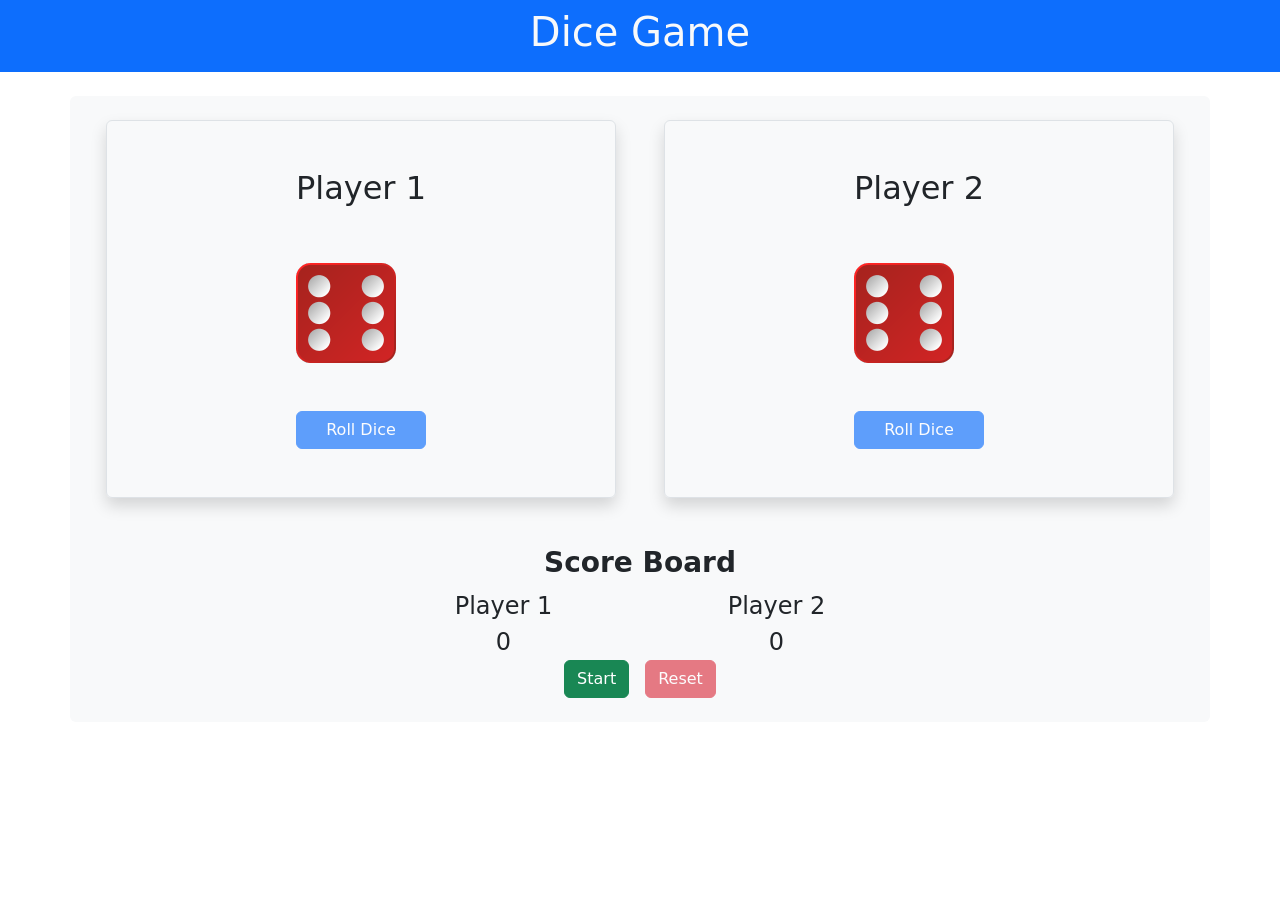
==== DiceGame/index.html @ 4d76be3b "dice game" ====
<!DOCTYPE html>
<html lang="en">
  <head>
    <meta charset="UTF-8" />
    <meta name="viewport" content="width=device-width, initial-scale=1.0" />
    <title>Document</title>
    <link
      href="https://cdn.jsdelivr.net/npm/bootstrap@5.3.5/dist/css/bootstrap.min.css"
      rel="stylesheet"
      integrity="sha384-SgOJa3DmI69IUzQ2PVdRZhwQ+dy64/BUtbMJw1MZ8t5HZApcHrRKUc4W0kG879m7"
      crossorigin="anonymous"
    />
  </head>
  <body>
    <header class="bg-primary text-center p-2">
      <h1 class="text-light">Dice Game</h1>
    </header>

    <main class="container bg-light rounded mt-4 p-4">
      <section class="container d-flex justify-content-around gap-5">
        <div
          class="container border rounded shadow d-grid p-5 gap-5 justify-content-center"
        >
          <h2 id="player1NameHeading">Player 1</h2>
          <img
            src="./images/6.png"
            alt="Dice1"
            width="100px"
            height="100px"
            id="player1Dice"
          />
          <button
            class="btn btn-primary"
            id="rollDice1"
            onclick="rollDice1()"
            disabled
          >
            Roll Dice
          </button>
        </div>
        <div
          class="container border rounded shadow d-grid p-5 gap-5 justify-content-center"
        >
          <h2 id="player2NameHeading">Player 2</h2>
          <img
            src="./images/6.png"
            alt="Dice2"
            width="100px"
            height="100px"
            id="player2Dice"
          />
          <button
            class="btn btn-primary"
            id="rollDice2"
            onclick="rollDice2()"
            disabled
          >
            Roll Dice
          </button>
        </div>
      </section>
      <section class="container mt-5">
        <h3 class="text-center fw-bold">Score Board</h3>
        <div class="row text-center fs-4">
          <div class="col-3"></div>
          <div class="col-3"><span id="player1NameScore">Player 1</span></div>
          <div class="col-3"><span id="player2NameScore">Player 2</span></div>
          <div class="col-3"></div>
        </div>
        <div class="row text-center fs-4">
          <div class="col-3"></div>
          <div class="col-3"><span id="player1Score">0</span></div>
          <div class="col-3"><span id="player2Score">0</span></div>
          <div class="col-3"></div>
        </div>
        <div class="container w-25 mx-auto d-flex gap-3 justify-content-center">
          <button
            class="btn btn-success"
            data-bs-toggle="modal"
            data-bs-target="#playerName"
            id="start"
          >
            Start
          </button>
          <button
            class="btn btn-danger"
            onclick="resetGame()"
            disabled
            id="reset"
          >
            Reset
          </button>
        </div>
      </section>

      <section>
        <div
          class="modal fade"
          id="playerName"
          tabindex="-1"
          aria-labelledby="exampleModalLabel"
          aria-hidden="true"
        >
          <div class="modal-dialog">
            <div class="modal-content">
              <div class="modal-header">
                <h1 class="modal-title fs-5" id="exampleModalLabel">
                  Add Player Name to Start the Game
                </h1>
                <button
                  type="button"
                  class="btn-close"
                  data-bs-dismiss="modal"
                  aria-label="Close"
                ></button>
              </div>
              <div class="modal-body d-grid gap-3">
                <div class="d-flex gap-2 align-items-center">
                  <label for="player1" class="w-25">Player 1</label>
                  <input
                    type="text"
                    name="player1"
                    id="player1"
                    class="form-control"
                  />
                </div>
                <div class="d-flex gap-2 align-items-center">
                  <label for="player2" class="w-25">Player 2</label>
                  <input
                    type="text"
                    name="player2"
                    id="player2"
                    class="form-control"
                  />
                </div>
              </div>
              <div class="modal-footer">
                <button
                  type="button"
                  class="btn btn-secondary"
                  data-bs-dismiss="modal"
                >
                  Close
                </button>
                <button
                  type="button"
                  class="btn btn-primary"
                  data-bs-dismiss="modal"
                  onclick="startGame()"
                >
                  Start Game
                </button>
              </div>
            </div>
          </div>
        </div>
      </section>
    </main>

    <script
      src="https://cdn.jsdelivr.net/npm/bootstrap@5.3.5/dist/js/bootstrap.bundle.min.js"
      integrity="sha384-k6d4wzSIapyDyv1kpU366/PK5hCdSbCRGRCMv+eplOQJWyd1fbcAu9OCUj5zNLiq"
      crossorigin="anonymous"
    ></script>
    <script src="script.js"></script>
  </body>
</html>
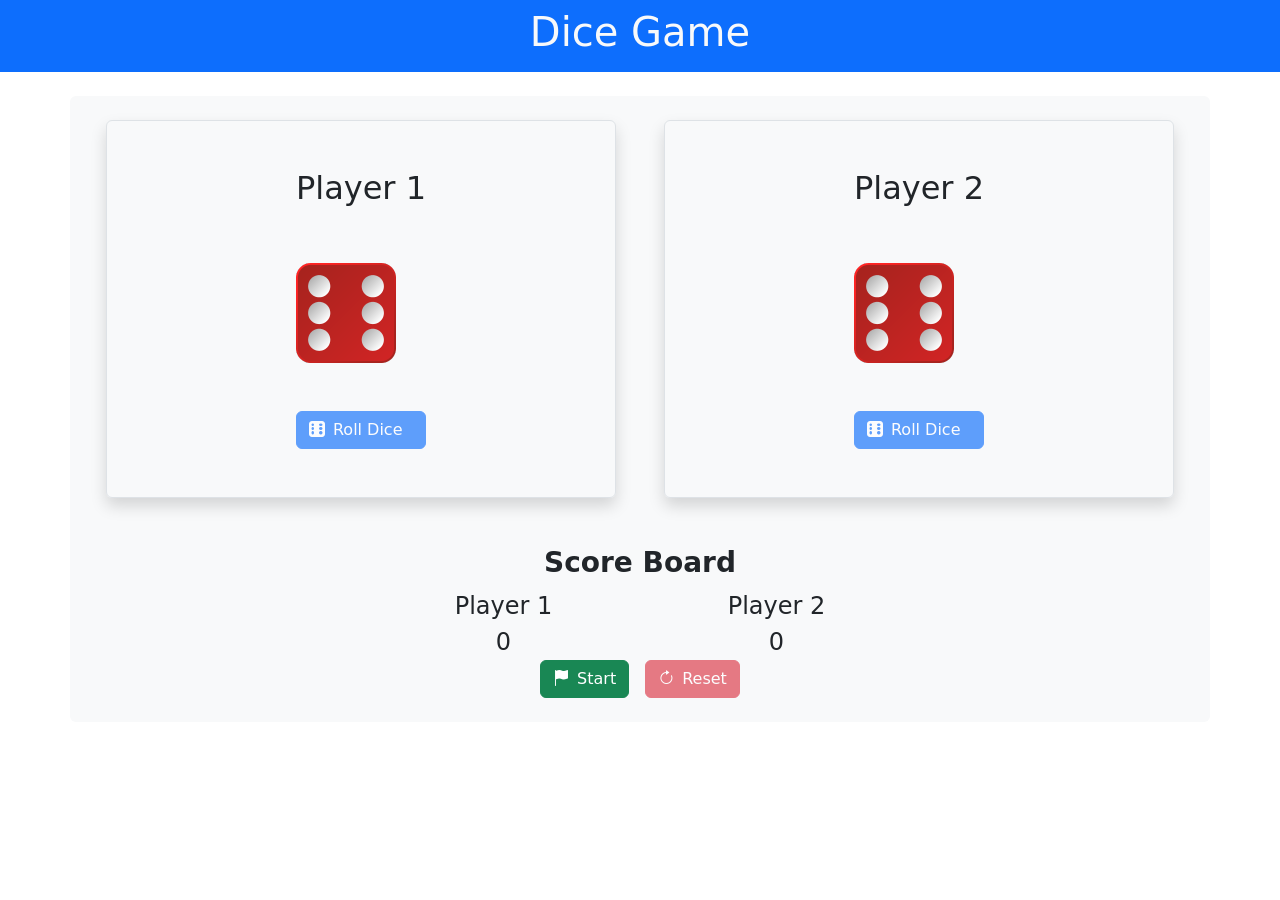
==== commit 82eb9c8a: "events" ====
--- a/DiceGame/index.html
+++ b/DiceGame/index.html
@@ -9,6 +9,10 @@
       rel="stylesheet"
       integrity="sha384-SgOJa3DmI69IUzQ2PVdRZhwQ+dy64/BUtbMJw1MZ8t5HZApcHrRKUc4W0kG879m7"
       crossorigin="anonymous"
+    />
+    <link
+      rel="stylesheet"
+      href="https://cdn.jsdelivr.net/npm/bootstrap-icons@1.12.1/font/bootstrap-icons.min.css"
     />
   </head>
   <body>
@@ -30,12 +34,13 @@
             id="player1Dice"
           />
           <button
-            class="btn btn-primary"
+            class="btn btn-primary d-flex gap-2"
             id="rollDice1"
             onclick="rollDice1()"
             disabled
           >
-            Roll Dice
+            <i class="bi bi-dice-6-fill"></i>
+            <span>Roll Dice</span>
           </button>
         </div>
         <div
@@ -50,12 +55,13 @@
             id="player2Dice"
           />
           <button
-            class="btn btn-primary"
+            class="btn btn-primary d-flex gap-2"
             id="rollDice2"
             onclick="rollDice2()"
             disabled
           >
-            Roll Dice
+            <i class="bi bi-dice-6-fill"></i>
+            <span>Roll Dice</span>
           </button>
         </div>
       </section>
@@ -75,20 +81,22 @@
         </div>
         <div class="container w-25 mx-auto d-flex gap-3 justify-content-center">
           <button
-            class="btn btn-success"
+            class="btn btn-success d-flex gap-2"
+            id="start"
             data-bs-toggle="modal"
-            data-bs-target="#playerName"
-            id="start"
+            data-bs-target="#nameInputModal"
           >
-            Start
+            <i class="bi bi-flag-fill"></i>
+            <span>Start</span>
           </button>
           <button
-            class="btn btn-danger"
+            class="btn btn-danger d-flex gap-2"
             onclick="resetGame()"
             disabled
             id="reset"
           >
-            Reset
+            <i class="bi bi-arrow-clockwise"></i>
+            <span>Reset</span>
           </button>
         </div>
       </section>
@@ -96,7 +104,7 @@
       <section>
         <div
           class="modal fade"
-          id="playerName"
+          id="nameInputModal"
           tabindex="-1"
           aria-labelledby="exampleModalLabel"
           aria-hidden="true"
@@ -105,7 +113,7 @@
             <div class="modal-content">
               <div class="modal-header">
                 <h1 class="modal-title fs-5" id="exampleModalLabel">
-                  Add Player Name to Start the Game
+                  Add your Names to Start the Game
                 </h1>
                 <button
                   type="button"
@@ -115,21 +123,21 @@
                 ></button>
               </div>
               <div class="modal-body d-grid gap-3">
-                <div class="d-flex gap-2 align-items-center">
-                  <label for="player1" class="w-25">Player 1</label>
+                <div>
+                  <label for="Player1Name">Player 1: </label>
                   <input
                     type="text"
-                    name="player1"
-                    id="player1"
+                    name="Player1Name"
+                    id="Player1Name"
                     class="form-control"
                   />
                 </div>
-                <div class="d-flex gap-2 align-items-center">
-                  <label for="player2" class="w-25">Player 2</label>
+                <div>
+                  <label for="Player2Name">Player 2: </label>
                   <input
                     type="text"
-                    name="player2"
-                    id="player2"
+                    name="Player2Name"
+                    id="Player2Name"
                     class="form-control"
                   />
                 </div>
@@ -145,10 +153,10 @@
                 <button
                   type="button"
                   class="btn btn-primary"
+                  onclick="startGame()"
                   data-bs-dismiss="modal"
-                  onclick="startGame()"
                 >
-                  Start Game
+                  Start game
                 </button>
               </div>
             </div>
